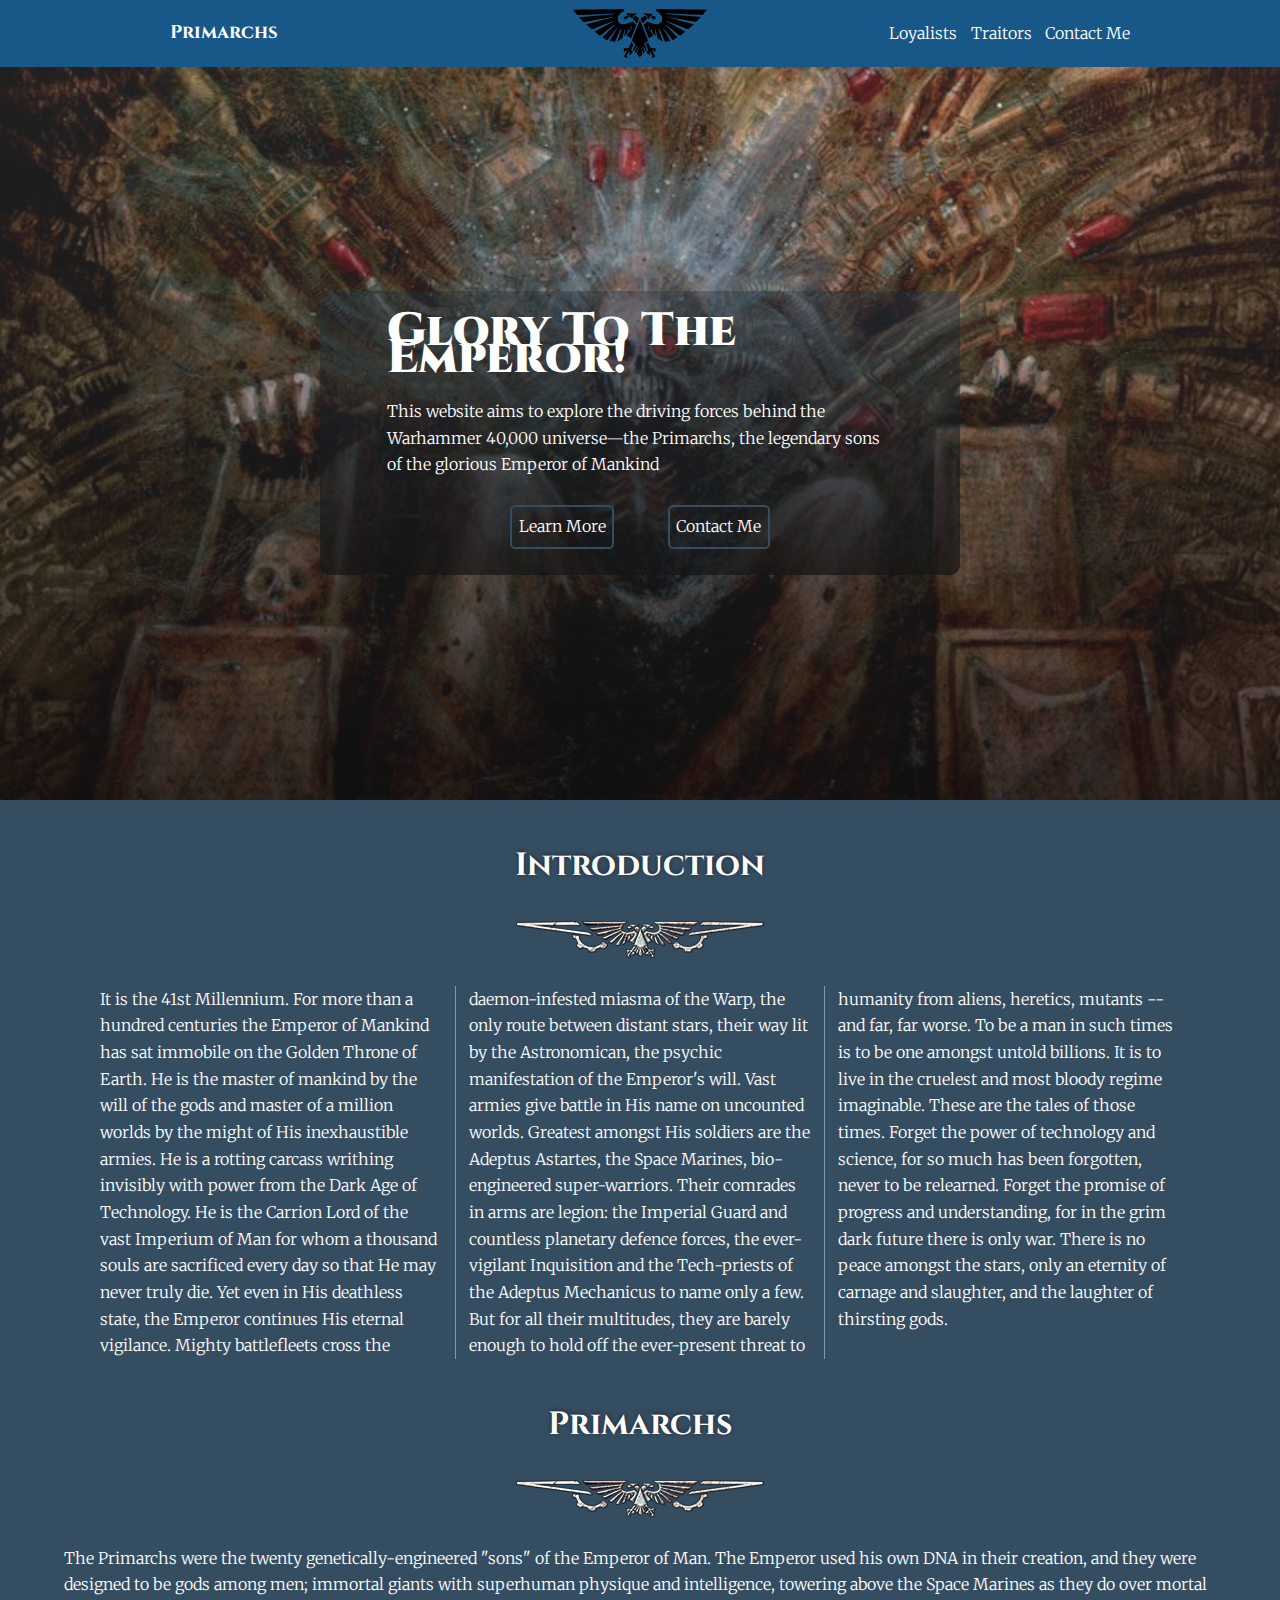
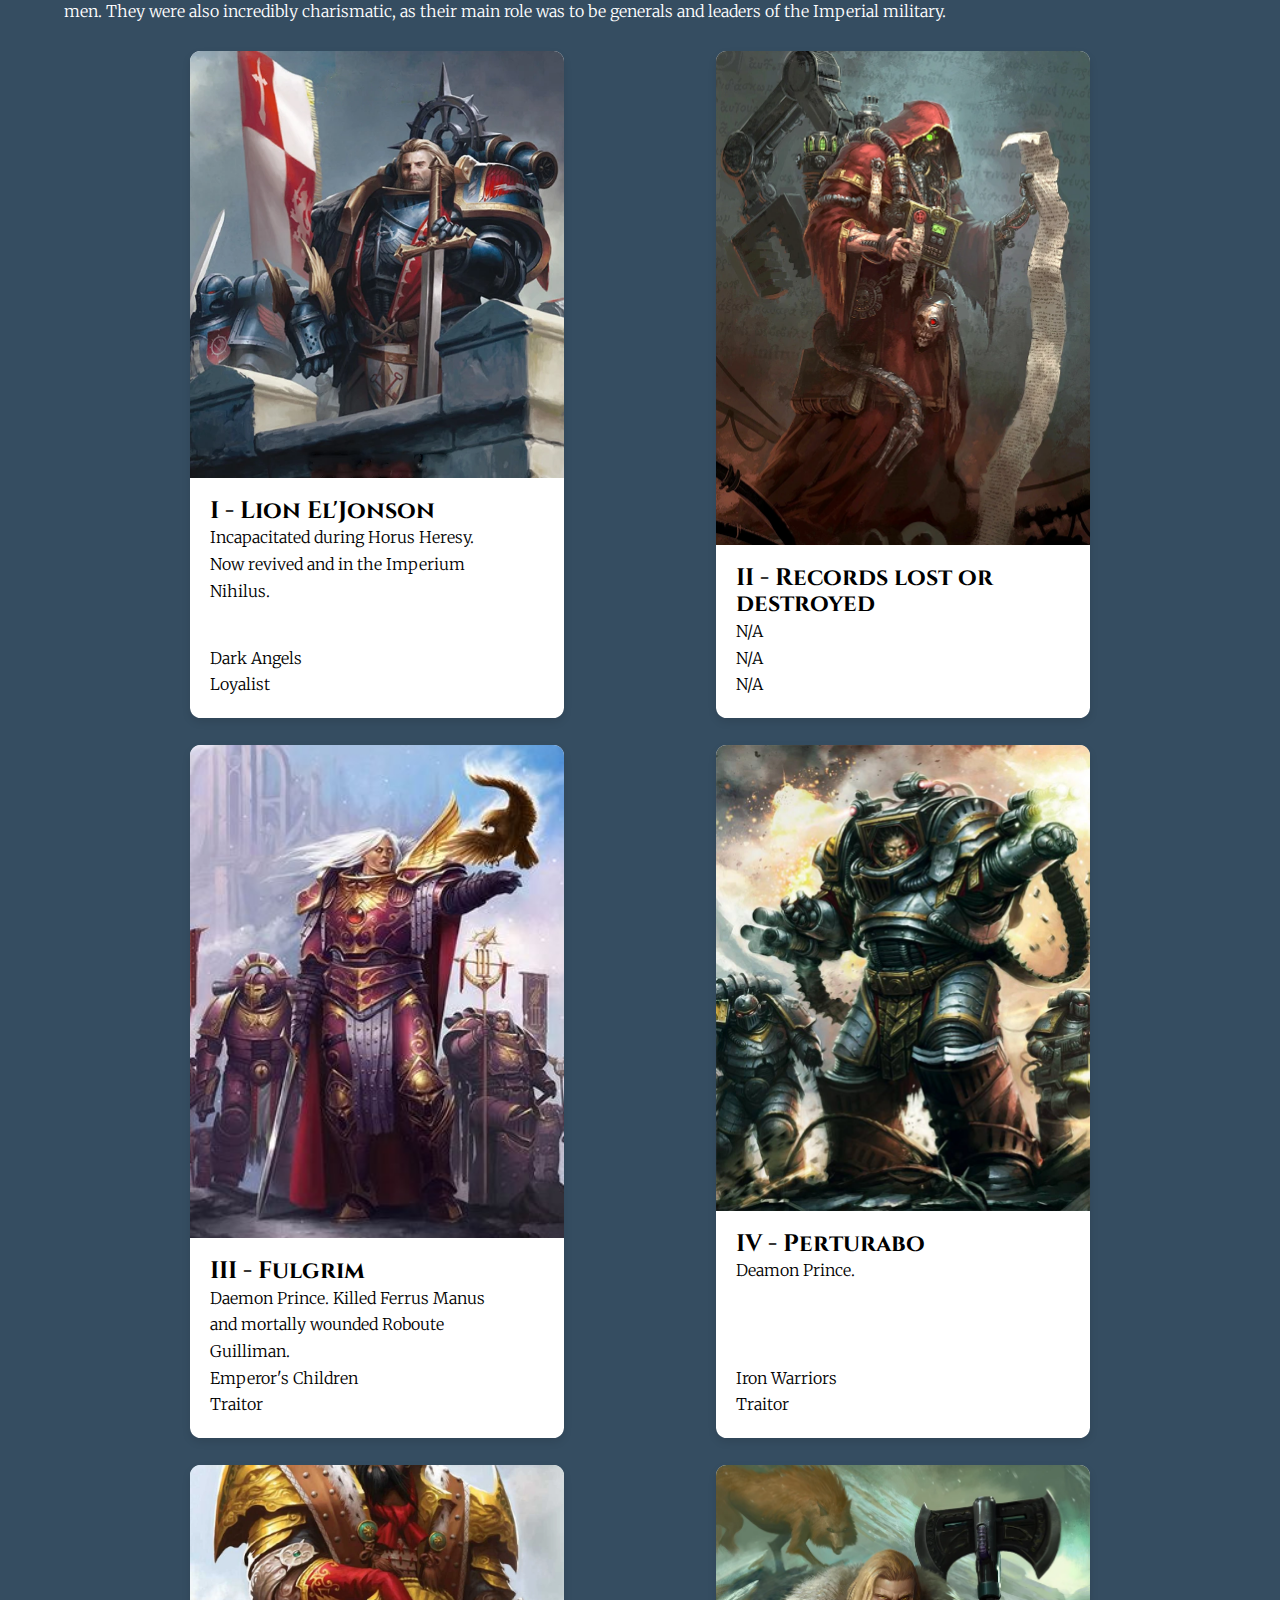
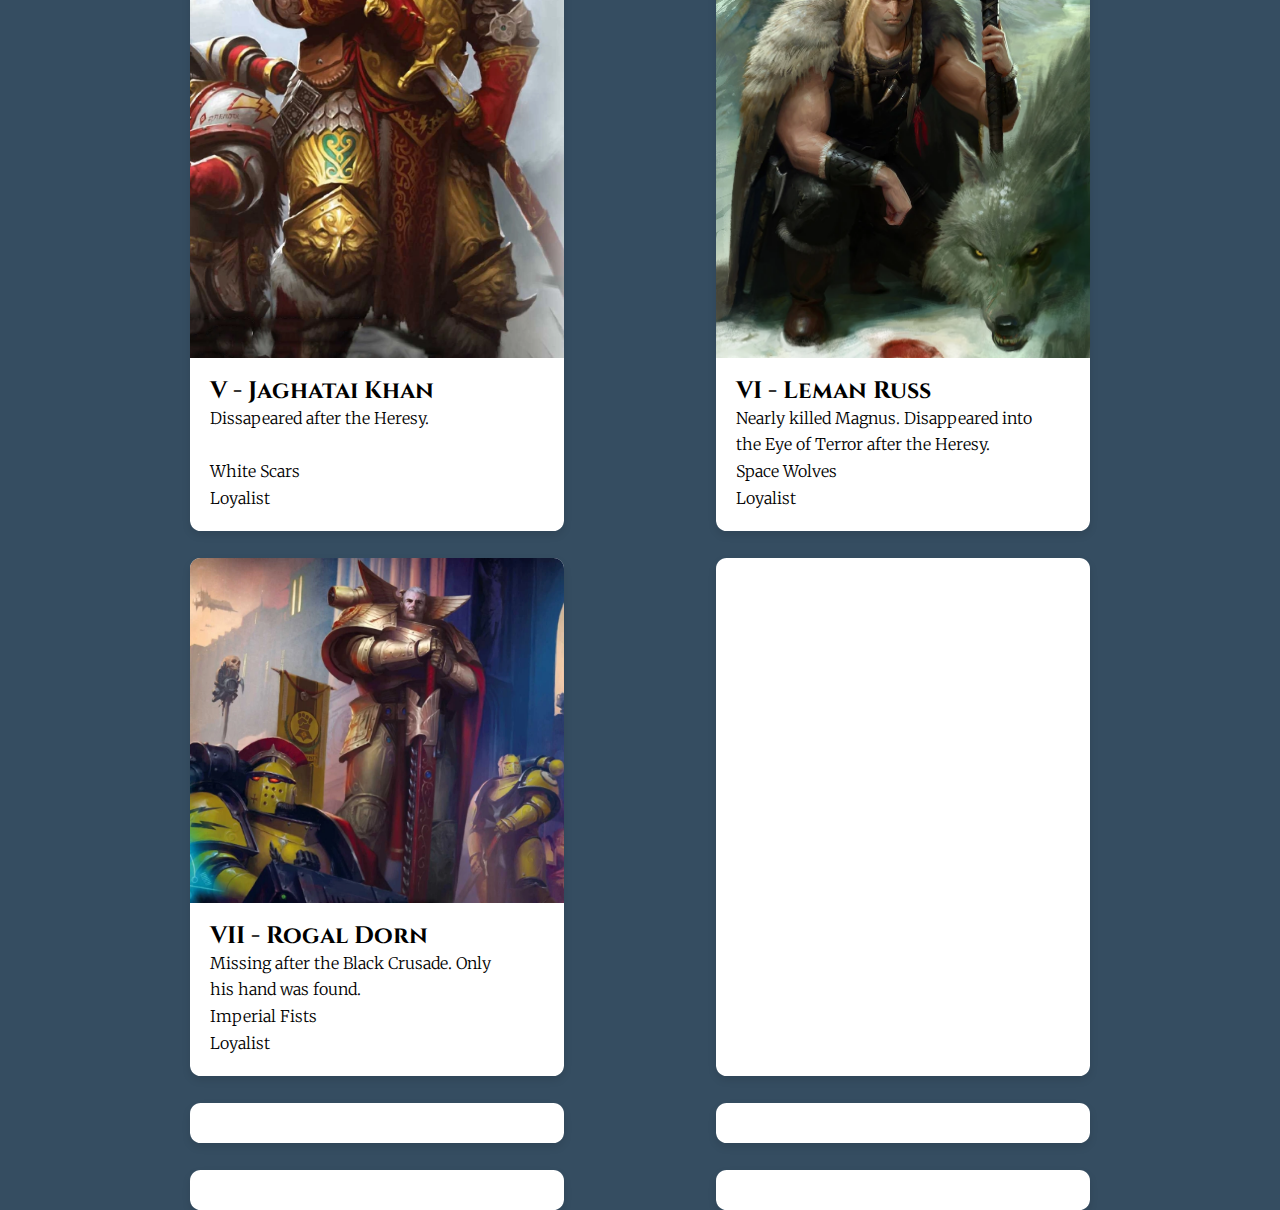
==== Course Work/index.html @ 17341415 "Almost done with the list" ====
<!DOCTYPE html>
<html lang="en">

<head>
    <meta charset="UTF-8">
    <meta name="viewport" content="width=device-width, initial-scale=1.0">
    <link rel="stylesheet" href="styles.css">
    <link rel="preconnect" href="https://fonts.googleapis.com">
    <link rel="preconnect" href="https://fonts.gstatic.com" crossorigin>
    <link href="https://fonts.googleapis.com/css2?family=Cinzel:wght@400..900&display=swap" rel="stylesheet">
    <link rel="preconnect" href="https://fonts.googleapis.com">
    <link rel="preconnect" href="https://fonts.gstatic.com" crossorigin>
    <link
        href="https://fonts.googleapis.com/css2?family=Merriweather:ital,wght@0,300;0,400;0,700;0,900;1,300;1,400;1,700;1,900&display=swap"
        rel="stylesheet">
    <title>Warhammer 40k</title>
</head>

<body>
    <header>
        <div class="header">
            <div class="left">
                <h3>Primarchs</h3>
            </div>
            <div class="right"><img class="logo" src="Resources/logo.svg" alt="WarhammerLogo"></div>
            <div class="right">
                <nav>
                    <a href="">
                        <p>Loyalists</p>
                    </a>
                    <a href="">
                        <p>Traitors</p>
                    </a>
                    <a href="">
                        <p>Contact Me</p>
                    </a>
                </nav>
            </div>
        </div>
    </header>
    <main>
        <div class="hero">
            <div class="content">
                <h1>Glory to the Emperor!</h1>
                <p>This website aims to explore the driving forces behind the Warhammer 40,000 universe—the Primarchs,
                    the legendary sons of the glorious Emperor of Mankind</p>
                <div class="linksBtns">
                    <a target="_blank" href="https://warhammer40k.fandom.com/wiki/Warhammer_40k_Wiki">
                        <p>Learn More</p>
                    </a>
                    <a href="mailto:259knr@unibit.bg">
                        <p>Contact Me</p>
                    </a>
                </div>
            </div>
        </div>
        <div class="mainContent">
            <div class="prologue">
                <h1 class="secTitle">Introduction</h1>
                <img alt="Encabezado2015 02" src="Resources/Encabezado.webp">
                <p>It is the 41st Millennium. For more than a hundred centuries the Emperor of Mankind has sat immobile
                    on the Golden Throne of Earth. He is the master of mankind by the will of the gods and master of a
                    million worlds by the might of His inexhaustible armies. He is a rotting carcass writhing invisibly
                    with power from the Dark Age of Technology. He is the Carrion Lord of the vast Imperium of Man for
                    whom a thousand souls are sacrificed every day so that He may never truly die.
                    Yet even in His deathless state, the Emperor continues His eternal vigilance. Mighty battlefleets
                    cross the daemon-infested miasma of the Warp, the only route between distant stars, their way lit by
                    the Astronomican, the psychic manifestation of the Emperor's will. Vast armies give battle in His
                    name on uncounted worlds. Greatest amongst His soldiers are the Adeptus Astartes, the Space Marines,
                    bio-engineered super-warriors. Their comrades in arms are legion: the Imperial Guard and countless
                    planetary defence forces, the ever-vigilant Inquisition and the Tech-priests of the Adeptus
                    Mechanicus to name only a few. But for all their multitudes, they are barely enough to hold off the
                    ever-present threat to humanity from aliens, heretics, mutants -- and far, far worse.
                    To be a man in such times is to be one amongst untold billions. It is to live in the cruelest and
                    most bloody regime imaginable. These are the tales of those times. Forget the power of technology
                    and science, for so much has been forgotten, never to be relearned. Forget the promise of progress
                    and understanding, for in the grim dark future there is only war. There is no peace amongst the
                    stars, only an eternity of carnage and slaughter, and the laughter of thirsting gods.</p>
            </div>
            <div class="primarchList">
                <h1 class="secTitle">Primarchs</h1>
                <img src="Resources/Encabezado.webp" alt="Encabezado">
                <p>The Primarchs were the twenty genetically-engineered "sons" of the Emperor of Man. The Emperor used
                    his own DNA in their creation, and they were designed to be gods among men; immortal giants with
                    superhuman physique and intelligence, towering above the Space Marines as they do over mortal men.
                    They were also incredibly charismatic, as their main role was to be generals and leaders of the
                    Imperial military.</p>
                <ul class="primarchs">
                    <div class="card">
                        <img src="Resources/LionElJonson.webp" alt="Lion El'Jonson">
                        <div class="mainCard">
                            <div class="top">
                                <h2>I - Lion El'Jonson</h2>
                                <p>Incapacitated during Horus Heresy. Now revived and in the Imperium Nihilus. </p>
                            </div>
                            <div class="bottom">
                                <p>Dark Angels</p>
                                <p>Loyalist</p>
                            </div>
                        </div>
                    </div>
                    <div class="card">
                        <img src="Resources/Mechanicus.webp" alt="Mechanicus">
                        <div class="mainCard">
                            <div class="top">
                                <h2>II - Records lost or destroyed</h2>
                                <p>N/A</p>
                            </div>
                            <div class="bottom">
                                <p>N/A</p>
                                <p>N/A</p>
                            </div>
                        </div>
                    </div>
                    <div class="card">
                        <img src="Resources/Fulgrim.jpg" alt="Fullgrim">
                        <div class="mainCard">
                            <div class="top">
                                <h2>III - Fulgrim</h2>
                                <p>Daemon Prince. Killed Ferrus Manus and mortally wounded Roboute Guilliman.</p>
                            </div>
                            <div class="bottom">
                            <p>Emperor's Children</p>
                            <p>Traitor</p>
                            </div>
                        </div>
                        </div>
                    <div class="card">
                        <img src="Resources/PrimarchsPerturabo.webp" alt="Peturabo">
                        <div class="mainCard">
                            <div class="top">
                                <h2>IV - Perturabo</h2>
                                <p>Deamon Prince.</p>
                            </div>
                            <div class="bottom">
                                <p>Iron Warriors</p>
                                <p>Traitor</p>
                            </div>
                        </div>
                    </div>
                    <div class="card">
                        <img src="Resources/JaghataiKhan.webp" alt="JaghataiKhan">
                        <div class="mainCard">
                            <div class="top">
                                <h2>V - Jaghatai Khan</h2>
                                <p>Dissapeared after the Heresy.</p>
                            </div>
                            <div class="bottom">
                                <p>White Scars</p>
                                <p>Loyalist</p>
                            </div>
                        </div>
                    </div>
                    <div class="card">
                        <img src="Resources/LemanRuss.webp" alt="LemanRuss">
                        <div class="mainCard">
                            <div class="top">
                                <h2>VI - Leman Russ</h2>
                                <p>Nearly killed Magnus. Disappeared into the Eye of Terror after the Heresy. </p>
                            </div>
                            <div class="bottom">
                                <p>Space Wolves</p>
                                <p>Loyalist</p>
                            </div>
                        </div>
                    </div>
                    <div class="card">
                        <img src="Resources/RogalDorn.webp" alt="RogalDorn">
                        <div class="mainCard">
                            <div class="top">
                                <h2>VII - Rogal Dorn</h2>
                                <p>Missing after the Black Crusade. Only his hand was found.</p>
                            </div>
                            <div class="bottom">
                                <p>Imperial Fists</p>
                                <p>Loyalist</p>
                            </div>
                        </div>
                    </div>
                    <div class="card">
                        <img src="" alt="">
                        <div class="mainCard">

                            <div class="top">
                                <h2></h2>
                                <p></p>
                            </div>
                            <div class="bottom">
                                <p></p>
                                <p></p>
                            </div>
                        </div>
                    </div>
                    <div class="card">
                        <img src="" alt="">
                        <div class="mainCard">

                            <div class="top">
                                <h2></h2>
                                <p></p>
                            </div>
                            <div class="bottom">
                                <p></p>
                                <p></p>
                            </div>
                        </div>
                    </div>
                    <div class="card">
                        <img src="" alt="">
                        <div class="mainCard">

                            <div class="top">
                                <h2></h2>
                                <p></p>
                            </div>
                            <div class="bottom">
                                <p></p>
                                <p></p>
                            </div>
                        </div>
                    </div>
                    <div class="card">
                        <img src="" alt="">
                        <div class="mainCard">
                            <div class="top">
                                <h2></h2>
                                <p></p>
                            </div>
                            <div class="bottom">
                                <p></p>
                                <p></p>
                            </div>
                        </div>
                    </div>
                    <div class="card">
                        <img src="" alt="">
                        <div class="mainCard">
                            <div class="top">
                                <h2></h2>
                                <p></p>
                            </div>
                            <div class="bottom">
                                <p></p>
                                <p></p>
                            </div>
                        </div>
                    </div>
                </ul>
            </div>
        </div>
    </main>
</body>

</html>
---- Course Work/styles.css ----
*{
    margin: 0;
    padding: 0;
    box-sizing: border-box;
}

a{
    cursor:alias;
}
html, body{
    width: 100%;
    font-size: 100%;
    list-style: 1.5;
    line-height: 20pt;
    overflow-x: hidden;
    color: white;
}
a{
    text-decoration: none;
    color: white;
}
a:hover{
    color: black;
}
body{
    font-family: "Cinzel", serif;
    display: flex;
    flex-direction: column;
    justify-content: center;
    align-items: center;
}
p{font-family: "Merriweather", Serif;
font-weight: 100;}

.header{
    width: 100vw;
    height: 50pt;
    display: flex;
    flex-direction: row;
    justify-content: space-evenly;
  flex-basis: 25%;
    align-items: center;
    background-color: #175889;
}

.header>*{
    width: 30%;
    display: flex;
    justify-content: center;
}

.logo{
    width: 100pt;
    height: auto;
    align-self: center;
}

nav{
    width: 250pt;
   display: flex;
    gap: 10pt;
}

nav>*{
    cursor: pointer;
}

main{
    width: 100vw;
    display: flex;
    flex-direction: column;
    justify-items: center;
    align-items: center;
}

/* hero */
.hero{
    width: 100vw;
    height: 550pt;
    display: flex;
    flex-direction: column;
    justify-content: center;
    align-items: center;
    background-image: linear-gradient(rgba(248, 247, 247, 0.127), rgba(21, 21, 21, 0.73)), url("Resources/Emperor.webp");
    background-size: 108vw;
    background-repeat: no-repeat;
}

.hero .content{
    width: 50vw;
    display: flex;
    flex-direction: column;
    justify-self: center;
    align-items: center;
    background-color: rgba();
    padding: 10pt;
    border-radius: 8pt;
    background-image: linear-gradient(rgba(35, 50, 62, 0.4), rgba(21, 21, 21, 0.73));
}

.hero .content h1{
    font-weight: 1000;
    text-transform: capitalize;
    font-size: 35pt;
}

.hero .content>*{
    margin: 10pt 40pt;
}

.hero .content .linksBtns{
    display: flex;
    justify-content: center;
    align-items: center;
    gap: 40pt;
}

.hero .content .linksBtns p{
    border: 2px #354d61 solid;
    padding: 5pt;
    border-radius: 4pt;
    cursor: pointer;
}

.prologue{
    width: 100%;
    display: flex;
    flex-direction: column;
    align-items: center;
    justify-self: center;
    gap: 20pt;
    padding: 30pt;
    background-color: #354d61;
}
h1.secTitle{
    margin: 10pt;
    text-shadow: 0px -1px 4px rgba(0,0,0,0.51);
}

.prologue p{
    width: 90%;
    columns: 3;
    column-rule: 1px solid #779cb9 ;
    column-gap: 20pt;
}


.primarchList{
    width: 100vw;
    display: flex;
    flex-direction: column;
    justify-content: center;
    align-items: center;
    gap: 20pt;
    background-color:#354d61;
}
.primarchList p{
    width: 90%;
}


ul.primarchs{
    width: 90%;
    display: flex;
    justify-content: space-evenly;
    gap: 20pt;
    flex-wrap: wrap;
    color: black;
}
.card{
    border-radius: 8pt;
    width: 280pt;
    display: flex;
    flex-direction: column;
    background-color: white;
    box-shadow: 0 4px 8px rgba(0, 0, 0, 0.1);
}
.card img{
    border-top-left-radius:8pt;
    border-top-right-radius: 8pt;
    width: 100%;
    max-height: 370pt;
    object-fit: cover;
}

.mainCard{
    width: 100%;
    padding: 15pt;
    display: flex;
    flex-grow: 1;
    flex-direction: column;
    justify-content: space-between;
}

.bottom{
    margin-top: auto;
}
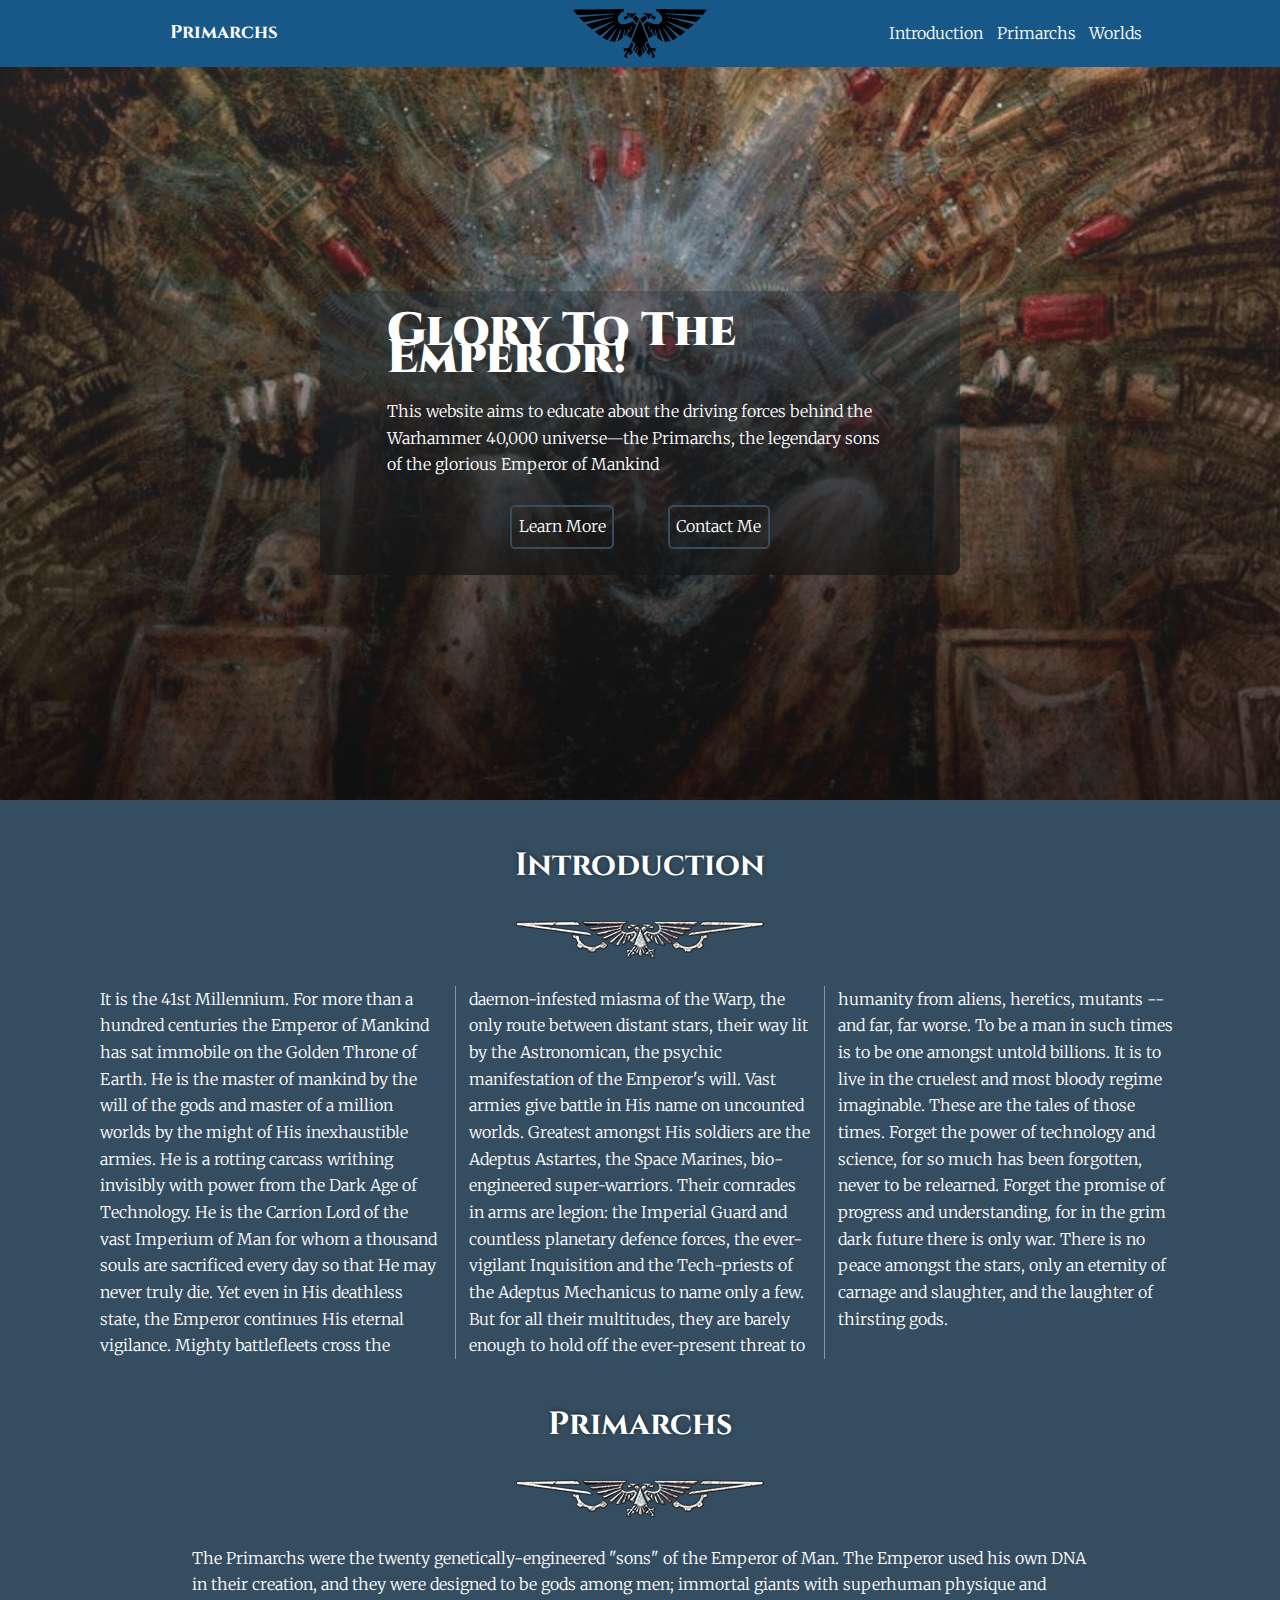
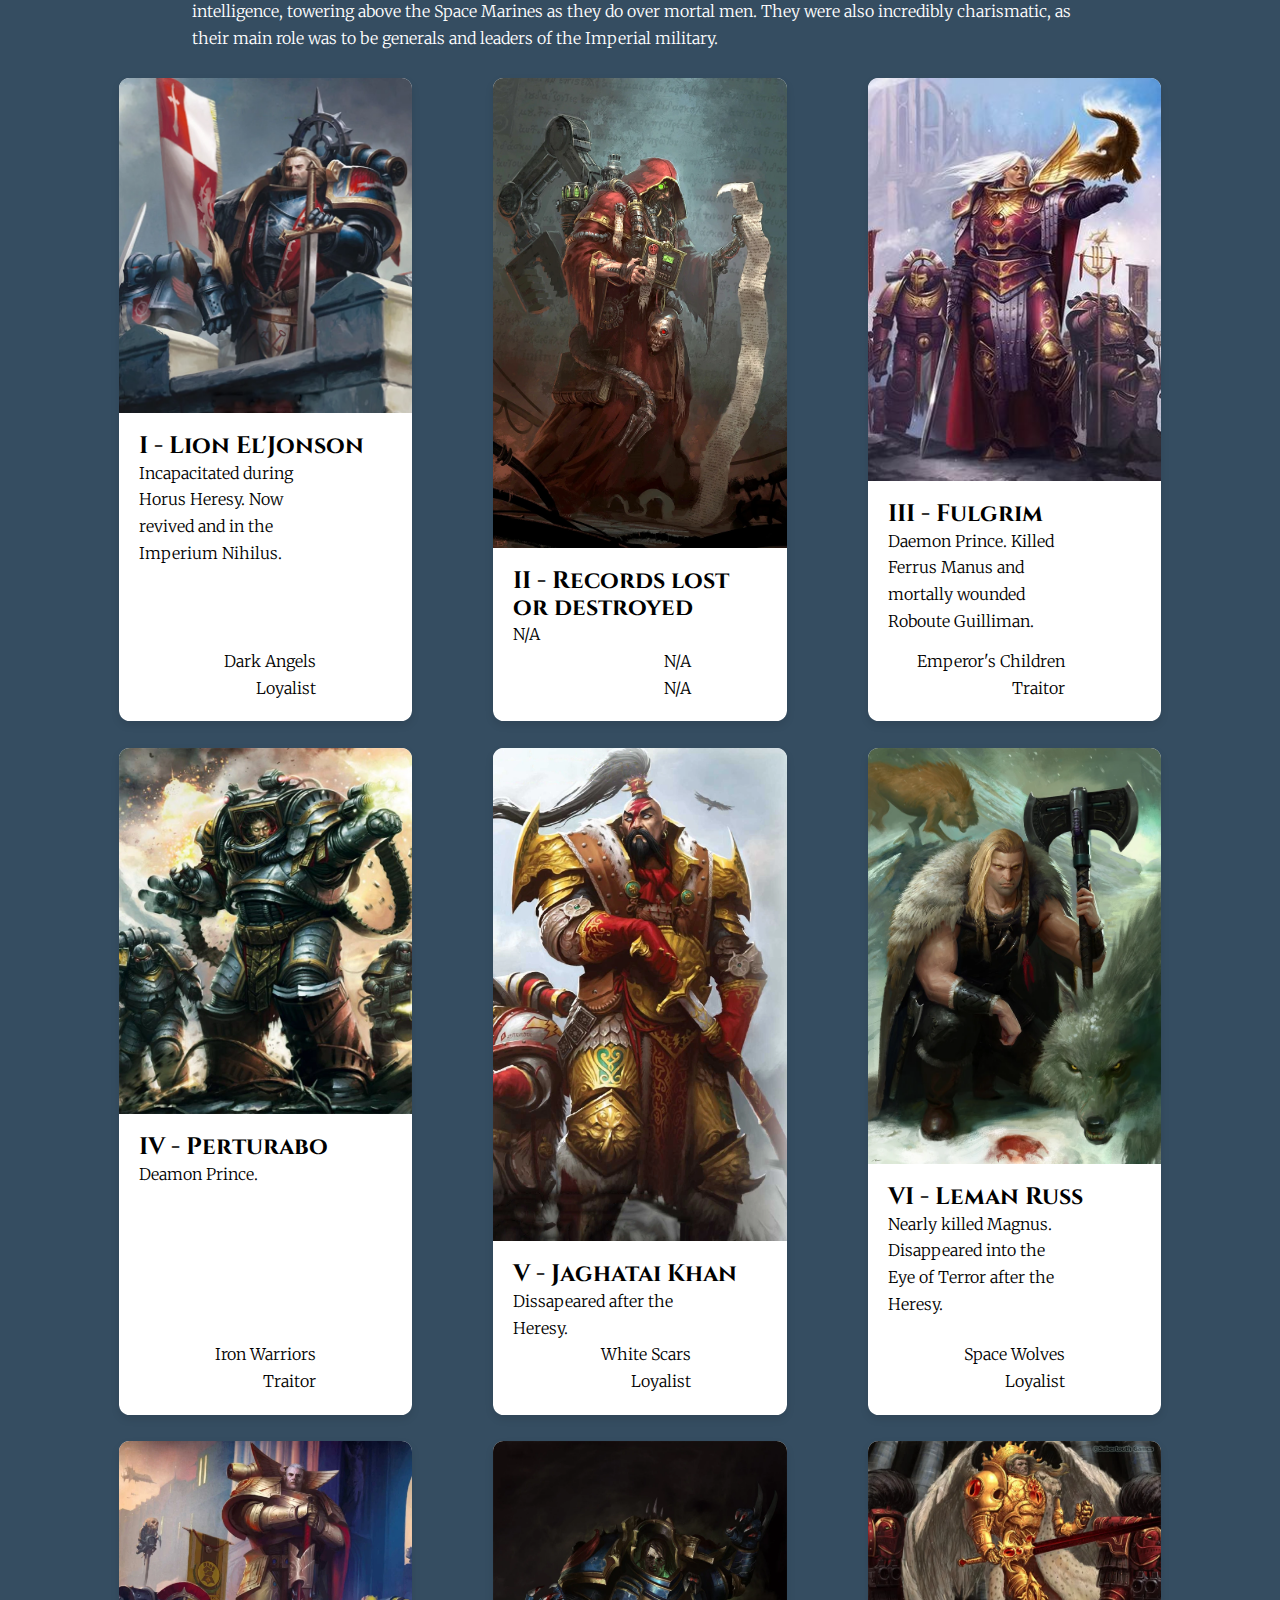
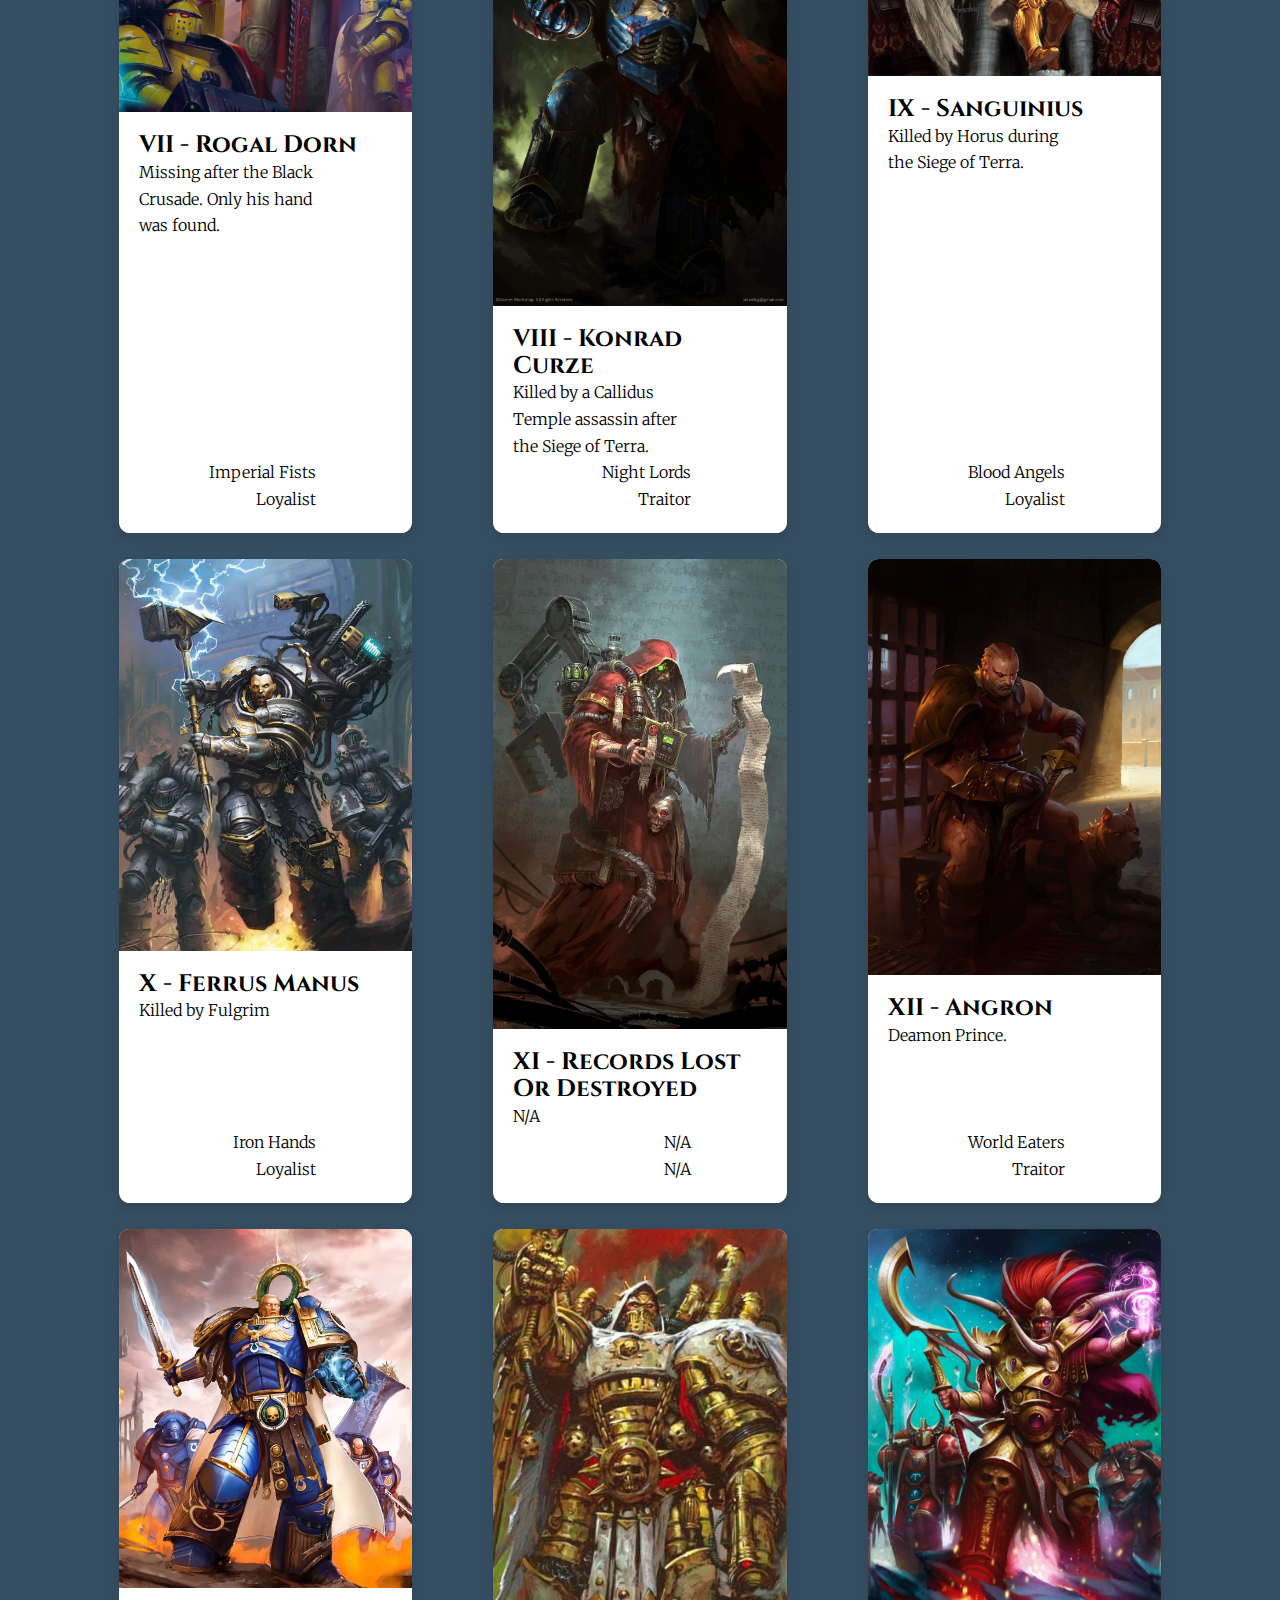
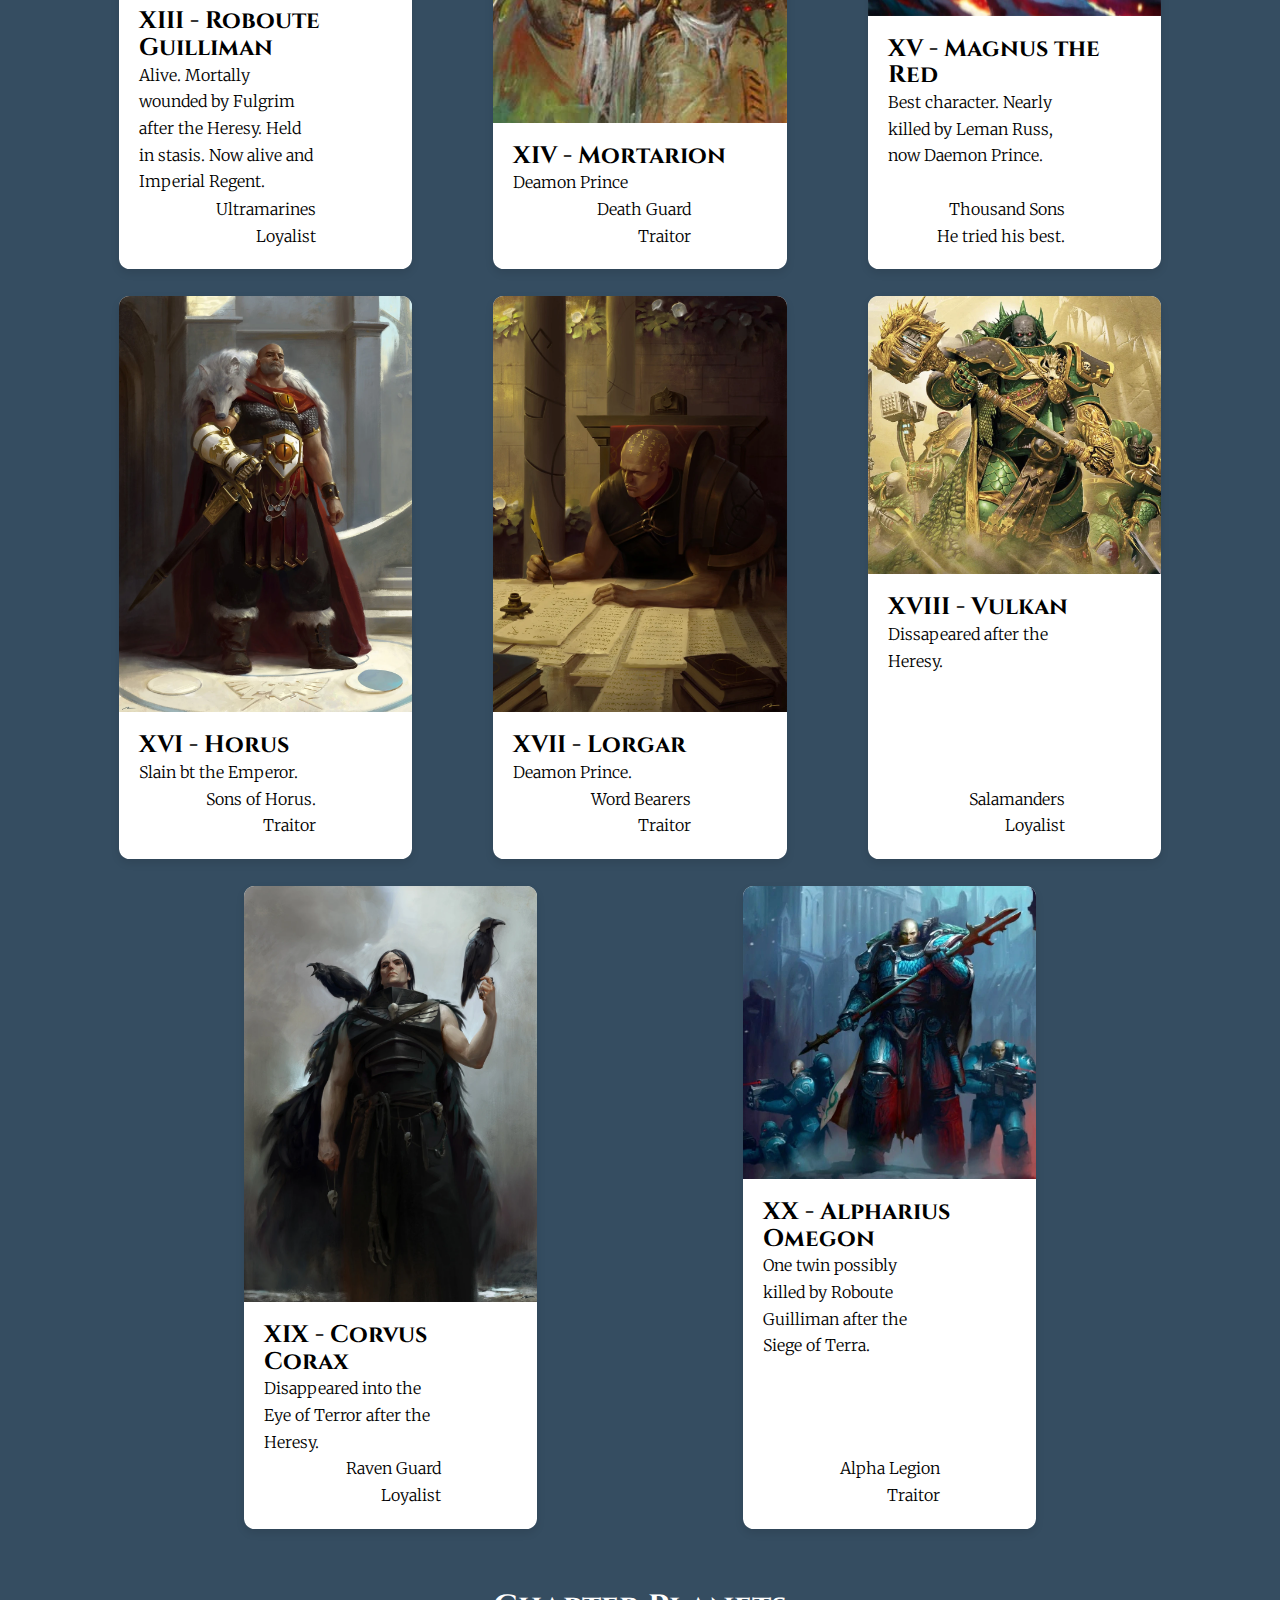
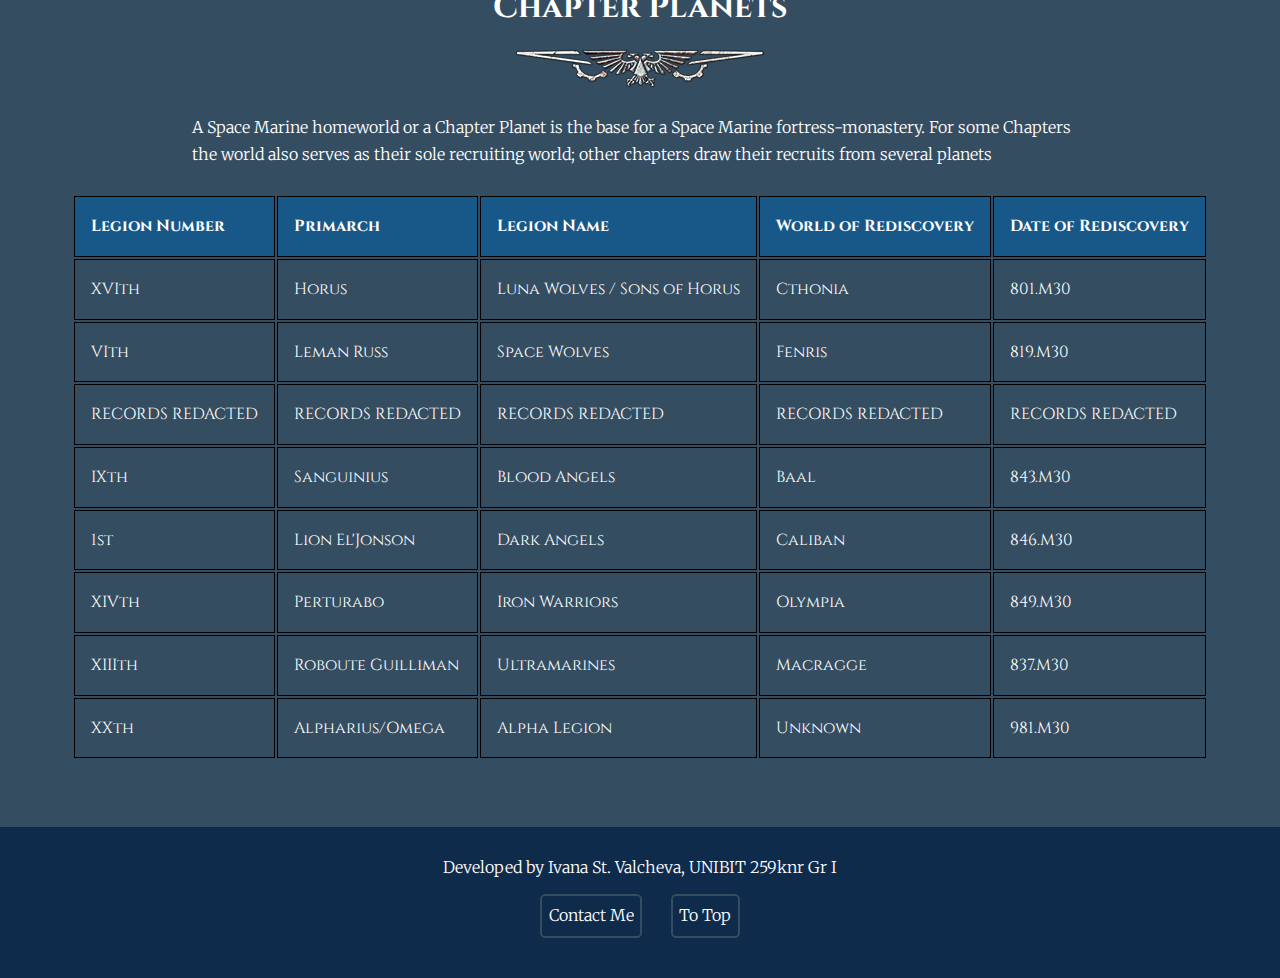
==== commit 3540628d: "DONE! hopefully" ====
--- a/Course Work/index.html
+++ b/Course Work/index.html
@@ -13,11 +13,118 @@
     <link
         href="https://fonts.googleapis.com/css2?family=Merriweather:ital,wght@0,300;0,400;0,700;0,900;1,300;1,400;1,700;1,900&display=swap"
         rel="stylesheet">
+
+        <STYLE TYPE="text/css">
+            <!--
+            
+            BODY{
+            overflow-x:hidden;
+            }
+            
+            .s1
+            {
+              position  : absolute;
+              font-size : 10pt;
+              color     : blue;
+              visibility: hidden;
+            }
+            
+            .s2
+            {
+              position  : absolute;
+              font-size : 18pt;
+              color     : red;
+                visibility : hidden;
+            }
+            
+            .s3
+            {
+              position  : absolute;
+              font-size : 14pt;
+              color     : gold;
+                visibility : hidden;
+            }
+            
+            .s4
+            {
+              position  : absolute;
+              font-size : 12pt;
+              color     : lime;
+                visibility : hidden;
+            }
+            
+            </STYLE>
     <title>Warhammer 40k</title>
 </head>
 
 <body>
-    <header>
+    <DIV ID="div1" CLASS="s1">*</DIV>
+<DIV ID="div2" CLASS="s2">*</DIV>
+<DIV ID="div3" CLASS="s3">*</DIV>
+<DIV ID="div4" CLASS="s4">*</DIV>
+
+<SCRIPT LANGUAGE="javascript" TYPE="text/javascript">
+
+/*
+Script by Mike McGrath- http://website.lineone.net/~mike_mcgrath
+Featured on JavaScript Kit (http://javascriptkit.com)
+For this and over 400+ free scripts, visit http://javascriptkit.com
+*/
+
+//Updated Feb 20th, 08 by JavaScriptKit.com: Script now compatible in IE7/FF 
+
+var standardbody=(document.compatMode=="CSS1Compat")? document.documentElement : document.body //create reference to common "body" across doctypes
+
+var nav = (!document.all || window.opera);
+var tmr = null;
+var spd = 50;
+var x = 0;
+var x_offset = 5;
+var y = 0;
+var y_offset = 15;
+
+document.onmousemove = get_mouse; 
+
+function get_mouse(e)
+{    
+  x = (nav) ? e.pageX : event.clientX+standardbody.scrollLeft;
+  y = (nav) ? e.pageY : event.clientY+standardbody.scrollTop;
+  x += x_offset;
+  y += y_offset;
+  beam(1);     
+}
+
+function beam(n)
+{
+  if(n<5)
+  {
+				document.getElementById('div'+n).style.top=y+'px'
+				document.getElementById('div'+n).style.left=x+'px'
+				document.getElementById('div'+n).style.visibility='visible'
+    n++;
+    tmr=setTimeout("beam("+n+")",spd);
+  }
+  else
+  {
+     clearTimeout(tmr);
+     fade(4);
+  }   
+} 
+
+function fade(n)
+{
+  if(n>0) 
+  {
+				document.getElementById('div'+n).style.visibility='hidden'
+    n--;
+    tmr=setTimeout("fade("+n+")",spd);
+  }
+  else clearTimeout(tmr);
+} 
+
+// -->
+</SCRIPT>
+    <header id="header">
         <div class="header">
             <div class="left">
                 <h3>Primarchs</h3>
@@ -25,14 +132,14 @@
             <div class="right"><img class="logo" src="Resources/logo.svg" alt="WarhammerLogo"></div>
             <div class="right">
                 <nav>
-                    <a href="">
-                        <p>Loyalists</p>
+                    <a href="#prologue">
+                        <p>Introduction</p>
                     </a>
-                    <a href="">
-                        <p>Traitors</p>
+                    <a href="#primarchsList">
+                        <p>Primarchs</p>
                     </a>
-                    <a href="">
-                        <p>Contact Me</p>
+                    <a href="#worldTable">
+                        <p>Worlds</p>
                     </a>
                 </nav>
             </div>
@@ -42,7 +149,7 @@
         <div class="hero">
             <div class="content">
                 <h1>Glory to the Emperor!</h1>
-                <p>This website aims to explore the driving forces behind the Warhammer 40,000 universe—the Primarchs,
+                <p>This website aims to educate about the driving forces behind the Warhammer 40,000 universe—the Primarchs,
                     the legendary sons of the glorious Emperor of Mankind</p>
                 <div class="linksBtns">
                     <a target="_blank" href="https://warhammer40k.fandom.com/wiki/Warhammer_40k_Wiki">
@@ -55,7 +162,7 @@
             </div>
         </div>
         <div class="mainContent">
-            <div class="prologue">
+            <div class="prologue" id="prologue">
                 <h1 class="secTitle">Introduction</h1>
                 <img alt="Encabezado2015 02" src="Resources/Encabezado.webp">
                 <p>It is the 41st Millennium. For more than a hundred centuries the Emperor of Mankind has sat immobile
@@ -77,7 +184,7 @@
                     and understanding, for in the grim dark future there is only war. There is no peace amongst the
                     stars, only an eternity of carnage and slaughter, and the laughter of thirsting gods.</p>
             </div>
-            <div class="primarchList">
+            <div class="primarchList" id="primarchList">
                 <h1 class="secTitle">Primarchs</h1>
                 <img src="Resources/Encabezado.webp" alt="Encabezado">
                 <p>The Primarchs were the twenty genetically-engineered "sons" of the Emperor of Man. The Emperor used
@@ -139,7 +246,7 @@
                         </div>
                     </div>
                     <div class="card">
-                        <img src="Resources/JaghataiKhan.webp" alt="JaghataiKhan">
+                        <img style="object-fit: auto; object-position:center 10%;" src="Resources/JaghataiKhan.webp" alt="JaghataiKhan">
                         <div class="mainCard">
                             <div class="top">
                                 <h2>V - Jaghatai Khan</h2>
@@ -178,77 +285,265 @@
                         </div>
                     </div>
                     <div class="card">
-                        <img src="" alt="">
-                        <div class="mainCard">
-
-                            <div class="top">
-                                <h2></h2>
-                                <p></p>
-                            </div>
-                            <div class="bottom">
-                                <p></p>
-                                <p></p>
-                            </div>
-                        </div>
-                    </div>
-                    <div class="card">
-                        <img src="" alt="">
-                        <div class="mainCard">
-
-                            <div class="top">
-                                <h2></h2>
-                                <p></p>
-                            </div>
-                            <div class="bottom">
-                                <p></p>
-                                <p></p>
-                            </div>
-                        </div>
-                    </div>
-                    <div class="card">
-                        <img src="" alt="">
-                        <div class="mainCard">
-
-                            <div class="top">
-                                <h2></h2>
-                                <p></p>
-                            </div>
-                            <div class="bottom">
-                                <p></p>
-                                <p></p>
-                            </div>
-                        </div>
-                    </div>
-                    <div class="card">
-                        <img src="" alt="">
-                        <div class="mainCard">
-                            <div class="top">
-                                <h2></h2>
-                                <p></p>
-                            </div>
-                            <div class="bottom">
-                                <p></p>
-                                <p></p>
-                            </div>
-                        </div>
-                    </div>
-                    <div class="card">
-                        <img src="" alt="">
-                        <div class="mainCard">
-                            <div class="top">
-                                <h2></h2>
-                                <p></p>
-                            </div>
-                            <div class="bottom">
-                                <p></p>
-                                <p></p>
+                        <img src="Resources/KonradKurze.webp" alt="KonradKurze">
+                        <div class="mainCard">
+                            <div class="top">
+                                <h2>VIII - Konrad Curze</h2>
+                                <p>Killed by a Callidus Temple assassin after the Siege of Terra.</p>
+                            </div>
+                            <div class="bottom">
+                                <p>Night Lords</p>
+                                <p>Traitor</p>
+                            </div>
+                        </div>
+                    </div>
+                    <div class="card">
+                        <img src="Resources/PrimarchSanguinius.webp" alt="PrimarchSanguinius">
+                        <div class="mainCard">
+                            <div class="top">
+                                <h2>IX - Sanguinius</h2>
+                                <p>Killed by Horus during the Siege of Terra. </p>
+                            </div>
+                            <div class="bottom">
+                                <p>Blood Angels</p>
+                                <p>Loyalist</p>
+                            </div>
+                        </div>
+                    </div>
+                    <div class="card">
+                        <img src="Resources/Ferrus.webp" alt="Ferrus">
+                        <div class="mainCard">
+                            <div class="top">
+                                <h2>X - Ferrus Manus</h2>
+                                <p>Killed by Fulgrim</p>
+                            </div>
+                            <div class="bottom">
+                                <p>Iron Hands</p>
+                                <p>Loyalist</p>
+                            </div>
+                        </div>
+                    </div>
+                    <div class="card">
+                        <img src="Resources/Mechanicus.webp" alt="Mechanicus">
+                        <div class="mainCard">
+                            <div class="top">
+                                <h2>XI - Records Lost Or Destroyed</h2>
+                                <p>N/A</p>
+                            </div>
+                            <div class="bottom">
+                                <p>N/A</p>
+                                <p>N/A</p>
+                            </div>
+                        </div>
+                    </div>
+                    <div class="card">
+                        <img src="Resources/Angron.webp" alt="Angron">
+                        <div class="mainCard">
+                            <div class="top">
+                                <h2>XII - Angron</h2>
+                                <p>Deamon Prince.</p>
+                            </div>
+                            <div class="bottom">
+                                <p>World Eaters</p>
+                                <p>Traitor</p>
+                            </div>
+                        </div>
+                    </div>
+                    <div class="card">
+                        <img src="Resources/RobouteGuilliman.webp" alt="RobouteGuilliman">
+                        <div class="mainCard">
+                            <div class="top">
+                                <h2>XIII - Roboute Guilliman</h2>
+                                <p>Alive. Mortally wounded by Fulgrim after the Heresy. Held in stasis. Now alive and Imperial Regent.</p>
+                            </div>
+                            <div class="bottom">
+                                <p>Ultramarines</p>
+                                <p>Loyalist</p>
+                            </div>
+                        </div>
+                    </div>
+                    <div class="card">
+                        <img src="Resources/Mortarion.webp" alt="Mortarion">
+                        <div class="mainCard">
+                            <div class="top">
+                                <h2>XIV - Mortarion</h2>
+                                <p>Deamon Prince</p>
+                            </div>
+                            <div class="bottom">
+                                <p>Death Guard</p>
+                                <p>Traitor</p>
+                            </div>
+                        </div>
+                    </div>
+                    <div class="card">
+                        <img src="Resources/MagnusBbg.webp" alt="babygirl">
+                        <div class="mainCard">
+                            <div class="top">
+                                <h2>XV - Magnus the Red</h2>
+                                <p>Best character. Nearly killed by Leman Russ, now Daemon Prince.</p>
+                            </div>
+                            <div class="bottom">
+                                <p>Thousand Sons</p>
+                                <p>He tried his best.</p>
+                            </div>
+                        </div>
+                    </div>
+                    <div class="card">
+                        <img src="Resources/Horus.webp" alt="Horus">
+                        <div class="mainCard">
+                            <div class="top">
+                                <h2>XVI - Horus</h2>
+                                <p>Slain bt the Emperor.</p>
+                            </div>
+                            <div class="bottom">
+                                <p>Sons of Horus.</p>
+                                <p>Traitor</p>
+                            </div>
+                        </div>
+                    </div>
+                    <div class="card">
+                        <img src="Resources/Lorgar.webp" alt="Lorgar">
+                        <div class="mainCard">
+                            <div class="top">
+                                <h2>XVII - Lorgar</h2>
+                                <p>Deamon Prince.</p>
+                            </div>
+                            <div class="bottom">
+                                <p>Word Bearers</p>
+                                <p>Traitor</p>
+                            </div>
+                        </div>
+                    </div>
+                    <div class="card">
+                        <img src="Resources/PrimarchVulkan.webp" alt="Vulkan">
+                        <div class="mainCard">
+                            <div class="top">
+                                <h2>XVIII - Vulkan</h2>
+                                <p>Dissapeared after the Heresy.</p>
+                            </div>
+                            <div class="bottom">
+                                <p>Salamanders</p>
+                                <p>Loyalist</p>
+                            </div>
+                        </div>
+                    </div>
+                    <div class="card">
+                        <img src="Resources/CorvusCorax.webp" alt="Corax">
+                        <div class="mainCard">
+                            <div class="top">
+                                <h2>XIX - Corvus Corax</h2>
+                                <p>Disappeared into the Eye of Terror after the Heresy. </p>
+                            </div>
+                            <div class="bottom">
+                                <p>Raven Guard</p>
+                                <p>Loyalist</p>
+                            </div>
+                        </div>
+                    </div>
+                    <div class="card">
+                        <img src="Resources/Aleph.webp" alt="Aleph">
+                        <div class="mainCard">
+                            <div class="top">
+                                <h2>XX - Alpharius Omegon</h2>
+                                <p>One twin possibly killed by Roboute Guilliman after the Siege of Terra. </p>
+                            </div>
+                            <div class="bottom">
+                                <p>Alpha Legion</p>
+                                <p>Traitor</p>
                             </div>
                         </div>
                     </div>
                 </ul>
+            </div>
+            <div class="worldTable" id="worldTable">
+                <h1 class="secTable">Chapter Planets</h1>
+                <img src="Resources/Encabezado.webp" alt="Encabezado">
+                <p>A Space Marine homeworld or a Chapter Planet is the base for a Space Marine fortress-monastery. For some Chapters the world also serves as their sole recruiting world; other chapters draw their recruits from several planets</p>
+                <table>
+                    <thead>
+                        <tr>
+                            <th>Legion Number</th>
+                            <th>Primarch</th>
+                            <th>Legion Name</th>
+                            <th>World of Rediscovery</th>
+                            <th>Date of Rediscovery</th>
+                        </tr>
+                    </thead>
+                    <tbody>
+                        <tr>
+                            <td>XVIth</td>
+                            <td>Horus</td>
+                            <td>Luna Wolves / Sons of Horus</td>
+                            <td>Cthonia</td>
+                            <td>801.M30</td>
+                        </tr>
+                        <tr>
+                            <td>VIth</td>
+                            <td>Leman Russ</td>
+                            <td>Space Wolves</td>
+                            <td>Fenris</td>
+                            <td>819.M30</td>
+                        </tr>
+                        <tr>
+                            <td>RECORDS REDACTED</td>
+                            <td>RECORDS REDACTED</td>
+                            <td>RECORDS REDACTED</td>
+                            <td>RECORDS REDACTED</td>
+                            <td>RECORDS REDACTED</td>
+                        </tr>
+                        <tr>
+                            <td>IXth</td>
+                            <td>Sanguinius</td>
+                            <td>Blood Angels</td>
+                            <td>Baal</td>
+                            <td>843.M30</td>
+                        </tr>
+                        <tr>
+                            <td>1st</td>
+                            <td>Lion El'Jonson</td>
+                            <td>Dark Angels</td>
+                            <td>Caliban</td>
+                            <td>846.M30</td>
+                        </tr>
+                        <tr>
+                            <td>XIVth</td>
+                            <td>Perturabo</td>
+                            <td>Iron Warriors</td>
+                            <td>Olympia</td>
+                            <td>849.M30</td>
+                        </tr>
+                        <tr>
+                            <td>XIIIth</td>
+                            <td>Roboute Guilliman</td>
+                            <td>Ultramarines</td>
+                            <td>Macragge</td>
+                            <td>837.M30</td>
+                        </tr>
+                        <tr>
+                            <td>XXth</td>
+                            <td>Alpharius/Omega</td>
+                            <td>Alpha Legion</td>
+                            <td>Unknown</td>
+                            <td>981.M30</td>
+                        </tr>
+                    </tbody>
+                </table>
+                
             </div>
         </div>
     </main>
+    <footer>
+        <div class="words">
+            <p>Developed by Ivana St. Valcheva, UNIBIT 259knr Gr I</p>
+        </div>
+        <div class="links">
+            <a href="mailto:259knr@unibit.bg">
+                <p>Contact Me</p>
+            </a>
+            <a href="#header">
+                <p>To Top</p>
+            </a>
+        </div>
+    </footer>
 </body>
-
 </html>--- a/Course Work/styles.css
+++ b/Course Work/styles.css
@@ -155,7 +155,7 @@
     background-color:#354d61;
 }
 .primarchList p{
-    width: 90%;
+    width: 70%;
 }
 
 
@@ -169,7 +169,7 @@
 }
 .card{
     border-radius: 8pt;
-    width: 280pt;
+    width: 220pt;
     display: flex;
     flex-direction: column;
     background-color: white;
@@ -194,5 +194,55 @@
 
 .bottom{
     margin-top: auto;
-}
-
+    text-align: end;
+}
+
+.worldTable{
+    padding-top: 40pt;
+    padding-bottom: 40pt;
+    background-color: #354d61;
+    width: 100%;
+    display: flex;
+    flex-direction: column;
+    justify-content: center;
+    align-items: center;
+}
+
+.worldTable>*{
+    margin: 10pt;
+}
+th, td {
+    border: 1px solid black;
+    padding: 1em;   
+    text-align: left;
+}
+
+th{
+    background-color: #175889;
+}
+.worldTable p{
+    width: 70%
+}
+
+footer{
+    padding: 20pt;
+    width: 100vw;
+    background: rgba(15,43,76,1);
+    display: flex;
+    flex-direction: column;
+    justify-content: center;
+    align-items: center;
+}
+
+.links{
+    margin: 10pt;
+    width: 150pt;
+    display: flex;
+    justify-content: space-between;
+}
+
+.links a p{
+    border: 2px #354d61 solid;
+    padding: 5pt;
+    border-radius: 4pt;
+}